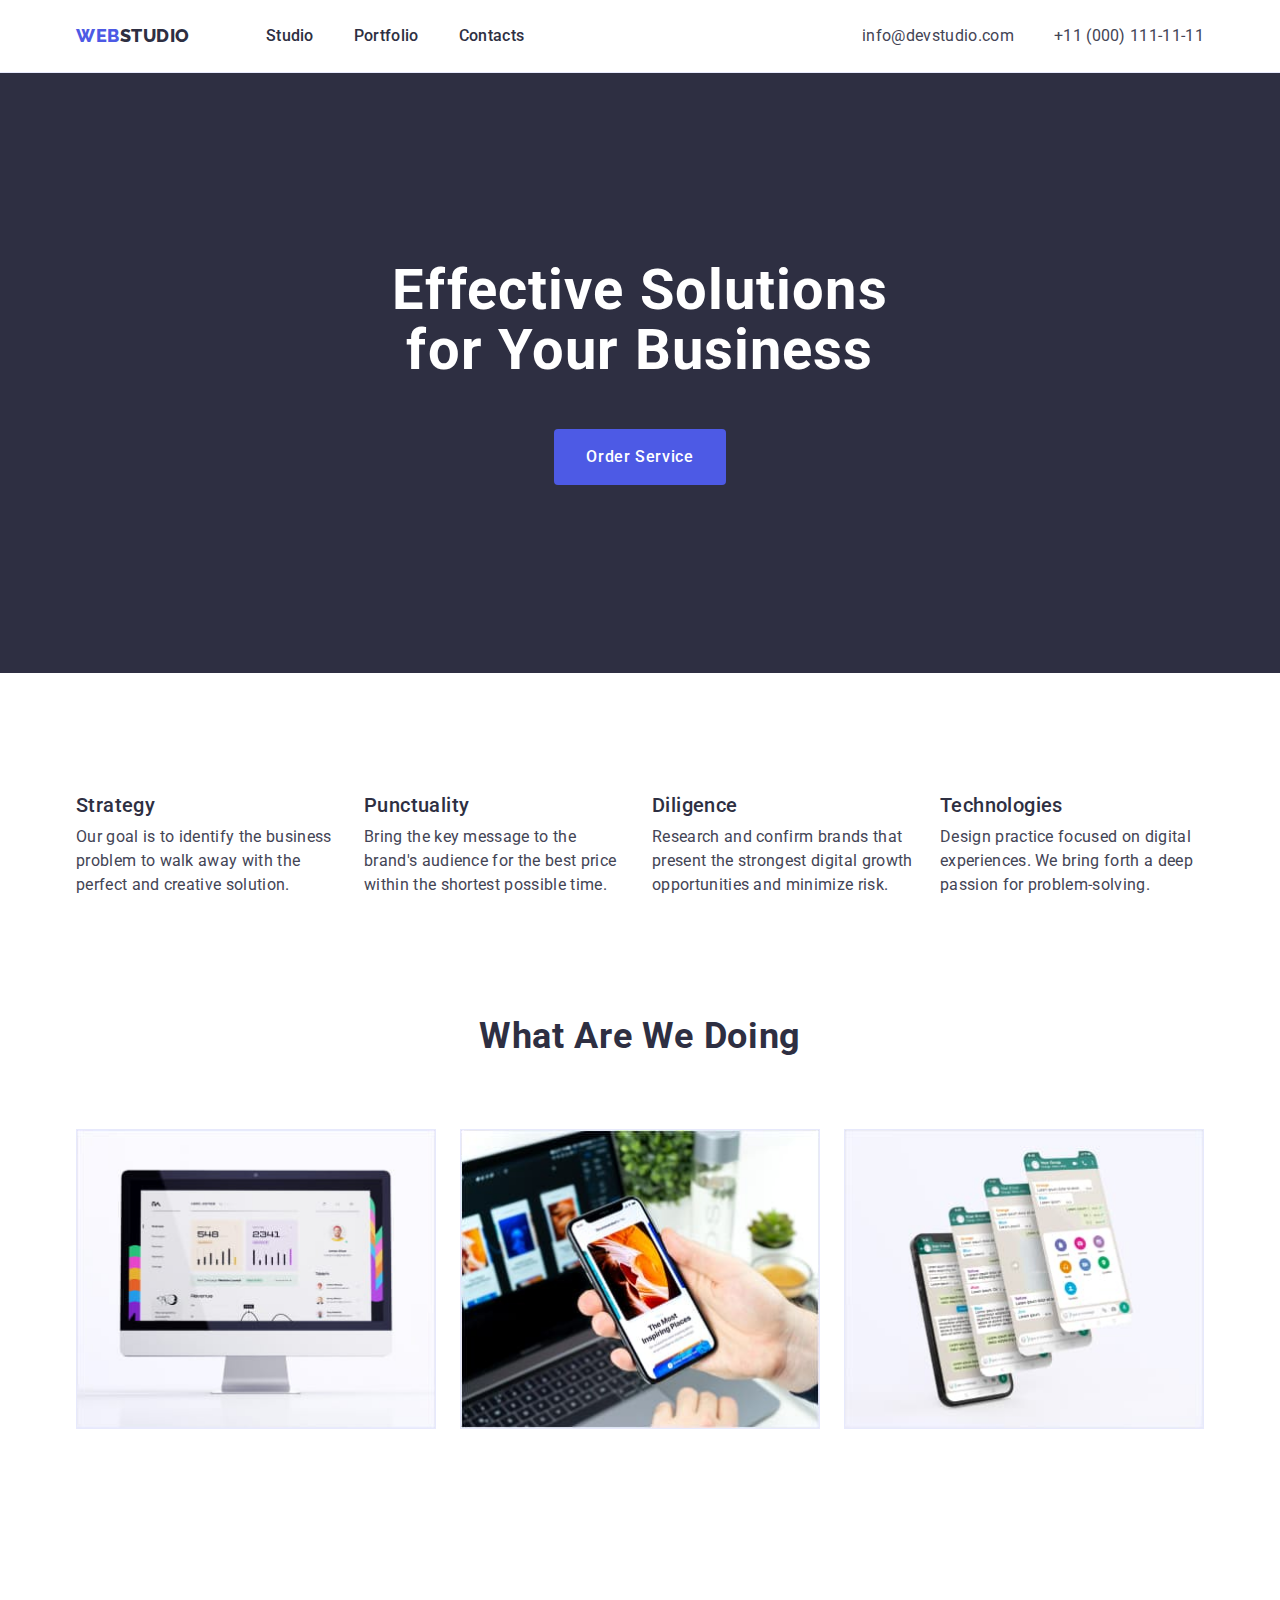
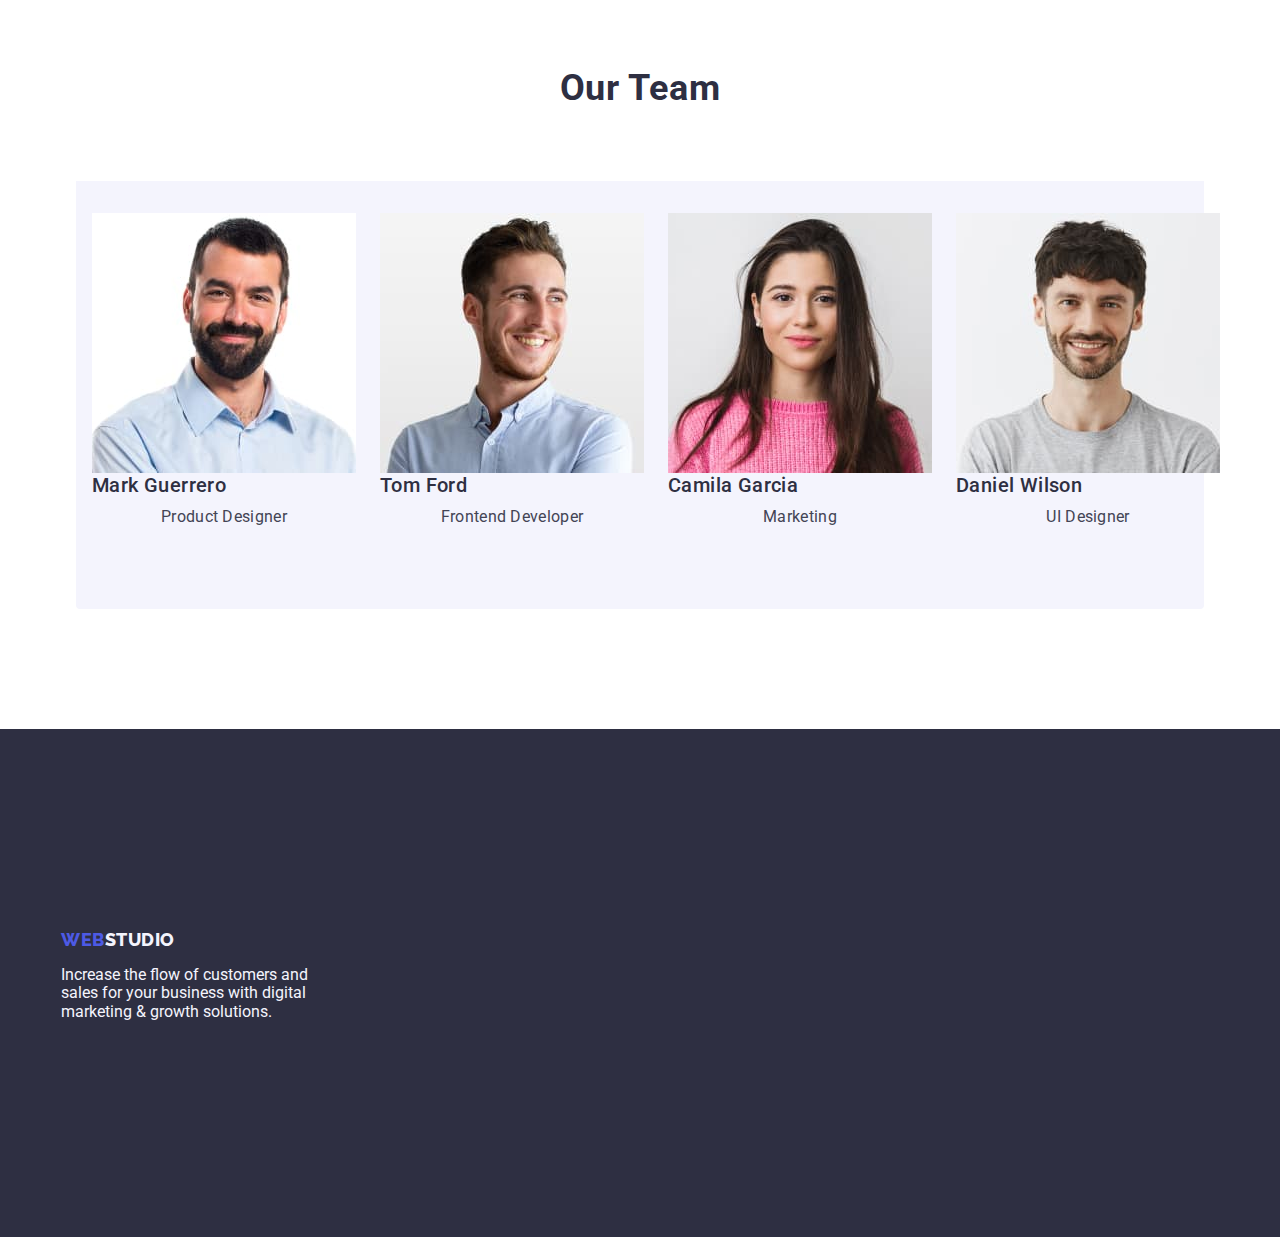
==== index.html @ ceb1ec16 "hw-3" ====
<!DOCTYPE html>
<html lang="en">
  <head>
    <meta charset="UTF-8" />
    <meta name="viewport" content="width=device-width, initial-scale=1.0" />
    <title>WebStudio</title>
    <link rel="preconnect" href="https://fonts.googleapis.com" />
    <link rel="preconnect" href="https://fonts.gstatic.com" crossorigin />
    <link
      href="https://fonts.googleapis.com/css2?family=Raleway:wght@800&family=Roboto:wght@400;500;700;900&display=swap"
      rel="stylesheet"
    />
    <link
      href="
     https://cdn.jsdelivr.net/npm/modern-normalize@2.0.0/modern-normalize.min.css"
      rel="stylesheet"
    />
    <link rel="stylesheet" href="./css/styles.css" />
  </head>
  <body class="body">
    <!-- header -->

    <header class="page-header">
      <div class="container container-header">
        <nav class="site-nav">
          <a class="link logo" href="./index.html">
            Web<span class="logo-span">Studio</span></a
          >
          <ul class="menu list header-list">
            <li class="menu-item">
              <a class="site-nav menu-link link" href="./index.html">Studio</a>
            </li>
            <li class="menu-item">
              <a class="site-nav menu-link link" href="./portfolio.html"
                >Portfolio</a
              >
            </li>
            <li class="menu-item">
              <a class="site-nav menu-link link" href="">Contacts</a>
            </li>
          </ul>
        </nav>
        <address class="contacts">
          <ul class="list adress">
            <li>
              <a class="contacts-link link" href="mailto:info@devstudio.com"
                >info@devstudio.com</a
              >
            </li>
            <li>
              <a class="contacts-link link" href="tel:+110001111111"
                >+11 (000) 111-11-11</a
              >
            </li>
          </ul>
        </address>
      </div>
    </header>

    <!-- Унікальний контент сторінки -->
    <main>
      <section class="page-hero">
        <div class="container">
          <h1 class="hero-title">Effective Solutions for Your Business</h1>
          <button class="hero-btn" type="button">Order Service</button>
        </div>
      </section>

      <!-- SECTION -->

      <section class="future">
        <div class="container">
          <h2 class="visually-hidden section-description">Future</h2>
          <ul class="list page-future gallery-item">
            <li>
              <h3 class="description-title future-item">Strategy</h3>
              <p class="subtitle future-text">
                Our goal is to identify the business problem to walk away with
                the perfect and creative solution.
              </p>
            </li>

            <li>
              <h3 class="description-title future-item">Punctuality</h3>
              <p class="subtitle future-text">
                Bring the key message to the brand's audience for the best price
                within the shortest possible time.
              </p>
            </li>

            <li>
              <h3 class="description-title future-item">Diligence</h3>
              <p class="subtitle future-text">
                Research and confirm brands that present the strongest digital
                growth opportunities and minimize risk.
              </p>
            </li>

            <li>
              <h3 class="description-title future-item">Technologies</h3>
              <p class="subtitle future-text">
                Design practice focused on digital experiences. We bring forth a
                deep passion for problem-solving.
              </p>
            </li>
          </ul>
        </div>
      </section>

      <!-- SECTION -->

      <section class="work">
        <div class="container page-work">
          <h2 class="section-description work-item">What are we doing</h2>
          <ul class="list work-card gallery-work">
            <li class="work-image">
              <img src="./images/image-1.jpg" alt="computer" width="360" />
            </li>
            <li class="work-image">
              <img src="./images/image-2.jpg" alt="phones" width="360" />
            </li>
            <li class="work-image">
              <img src="./images/image-3.jpg" alt="design" width="360" />
            </li>
          </ul>
        </div>
      </section>

      <!-- SECTION -->

      <section class="card">
        <div class="container">
          <h2 class="section-description card-title">Our Team</h2>
          <ul class="list section-team employeers-wrapper">
            <li class="imag-team gallery-items">
              <img
                src="./images/team/team-card-1.jpg"
                alt="team-card-1"
                width="264"
              />
              <div class="">
                <h3 class="description-title employeers">Mark Guerrero</h3>
                <p class="subtitle position">Product Designer</p>
              </div>
            </li>

            <li class="imag-team gallery-items">
              <img
                src="./images/team/team-card-2.jpg"
                alt="team-card-2"
                width="264"
              />
              <div class="">
                <h3 class="description-title employeers">Tom Ford</h3>
                <p class="subtitle">Frontend Developer</p>
              </div>
            </li>

            <li class="imag-team gallery-items">
              <img
                src="./images/team/team-card-3.jpg"
                alt="team-card-3"
                width="264"
              />
              <div class="">
                <h3 class="description-title employeers">Camila Garcia</h3>
                <p class="subtitle">Marketing</p>
              </div>
            </li>

            <li class="imag-team gallery-items">
              <img
                src="./images/team/team-card-4.jpg"
                alt="team-card-4"
                width="264"
              />
              <div class="">
                <h3 class="description-title employeers">Daniel Wilson</h3>
                <p class="subtitle">UI Designer</p>
              </div>
            </li>
          </ul>
        </div>
      </section>
    </main>

    <!-- FOOTER -->

    <footer class="page-footer">
      <div class="container page-footer">
        <a class="link footer logo-footer" href="./index.html"
          >Web<span class="footer-span">Studio</span></a
        >
        <p class="footer-subtitle">
          Increase the flow of customers and sales for your business with
          digital marketing & growth solutions.
        </p>
      </div>
    </footer>
  </body>
</html>
---- css/styles.css ----
:root {
  --primary-font: Roboto, sans-serif;
  --secondary-font: Raleway, sans-serif;

  --hero-text-color: #ffffff;
  --hero-theme-dark: #2e2f42;

  --body-text-color-dark: #2e2f42;
  --body-text-color-light: #434455;
  --body-theme-light: #ffffff;

  --footer-text-color: #f4f4fd;
  --footer-theme-dark: #2e2f42;
  --accent-color: #404bbf;
}

.body {
  color: var(--body-text-color-light);
  font-family: Roboto, sans-serif;
  background-color: var(--body-theme-light);
}

.list {
  padding: 0;
  margin: 0;
  list-style: none;
}

.link {
  text-decoration: none;
}

.container {
  width: 1158px;
  padding-left: 15px;
  padding-right: 15px;
  margin-left: auto;
  margin-right: auto;
}

/* ========================COMPONENTS===================== */

.section-description {
  text-align: center;
  margin-bottom: 24px;

  color: var(--body-text-color-dark);
  font-size: 36px;
  font-weight: 700;
  line-height: 1.11;
  letter-spacing: 0.72px;
  text-transform: capitalize;
}

.description-title {
  display: flex;
  width: 264px;
  flex-direction: column;
  align-items: flex-start;
  gap: 8px;

  color: var(--body-text-color-dark);
  font-size: 20px;
  font-weight: 500;
  line-height: 1.2;
  letter-spacing: 0.4px;
}

.subtitle {
  color: var(--body-text-color-light);
  font-size: 16px;
  font-weight: 400;
  line-height: 1.5;
  letter-spacing: 0.32px;
}

/* ============================HEADER=============== */
.page-header {
  border-bottom: 1px solid #e7e9fc;
}

.container-header {
  display: flex;
}

.logo:hover,
.logo:focus {
  color: var(--accent-color, #404bbf);
}

.logo-span {
  color: #2e2f42;
}

.logo {
  margin-right: 76px;
  color: var(--iris, #4d5ae5);
  font-size: 18px;
  font-family: Raleway, sans-serif;
  font-weight: 800;
  line-height: 1.17;
  letter-spacing: 0.54px;
  text-transform: uppercase;
}

.site-nav {
  display: flex;
  align-items: center;
  margin-right: auto;
  font-size: 16px;
  font-weight: 500;
  line-height: 1.5;
  letter-spacing: 0.32px;
  color: #2e2f42;
}

.menu-link:hover,
.menu-link:focus {
  color: var(--accent-color, #404bbf);
}

.contacts-link {
  display: inline-block;
  list-style: none;
  padding-top: 24px;
  padding-bottom: 24px;
  color: var(--slate, #434455);
  font-size: 16px;
  line-height: 1.5;
  letter-spacing: 0.32px;
  font-style: normal;
}

.contacts-link:hover,
.contacts-link:focus {
  color: var(--accent-color, #404bbf);
  font-style: normal;
}

.adress {
  display: flex;
  margin: 0;
  padding: 0;
  gap: 40px;
}

.header-list {
  padding-bottom: 24px;
  padding-top: 24px;
  display: flex;
  align-items: center;
  gap: 40px;
}

.header-link {
  display: block;
  padding: 24px 0;
  font-size: 16px;
  font-weight: 500;
}

/* ========================HERO===================== */

.page-hero {
  background-color: var(--hero-theme-dark);
  padding: 188px 0;
}
.hero-title {
  max-width: 496px;
  margin-left: auto;
  margin-right: auto;
  margin-bottom: 48px;
  color: var(--hero-text-color);

  text-align: center;
  font-size: 56px;
  font-weight: 700;
  line-height: 1.07;
  letter-spacing: 1.12px;
}

.hero-btn {
  border: none;
  border-radius: 4px;
  padding: 16px 32px;
  margin: 0 auto;
  display: block;
  min-width: 169px;
  height: 56px;

  color: var(--white, #ffffff);
  background: var(--iris, #4d5ae5);
  font-family: Roboto, sans-serif;
  font-size: 16px;
  font-weight: 500;
  line-height: 1.5;
  letter-spacing: 0.64px;
  cursor: pointer;
}

.hero-btn:hover,
.hero-btn:focus {
  background: var(--accent-color, #404bbf);
}

/* ============================================== */

/* ====================about ==============*/

.visually-hidden {
  position: absolute;
  clip: rect(1px 1px 1px 1px); /* IE6, IE7 */
  clip: rect(1px, 1px, 1px, 1px);
  padding: 0;
  border: 0;
  height: 1px;
  width: 1px;
  overflow: hidden;
}

.future {
  padding: 120px 0;
}

.page-future {
  display: flex;
  gap: 24px;
}

.future-item {
  margin-bottom: 8px;
}

.future-text {
  flex-direction: column;
  margin: 0;
  padding: 0;
}

.gallery-item {
  flex-basis: calc((100% - 3 * 24px) / 4);
}
/* =============work================ */

.work {
  padding-bottom: 120px;
}
.work-item {
  margin-bottom: 72px;
}

.work-card {
  display: flex;
  gap: 24px;
}

.work-image {
  border: 1px solid var(--cornflower, #e7e9fc);
}
.gallery-work {
  flex-basis: calc((100% - 2 * 24px) / 3);
}

/* ==================Employers==================== */

.card {
  padding: 120px 0;
}

.card-title {
  text-align: center;
  margin-bottom: 72px;
}

.section-team {
  display: flex;
  gap: 24px;
  background: var(--cloud, #f4f4fd);
  border-radius: 0px 0px 4px 4px;
}

.imag-team {
  margin-bottom: 32px;
}

.employeers-wrapper {
  display: flex;
  text-align: center;
  padding: 32px 16px;
}

.employeers {
  text-align: center;
  margin-bottom: 8px;
}

.position {
  text-align: center;
}

.gallery-items {
  flex-basis: calc((100% - 3 * 24px) / 4);
}

/* =================FOOTER================ */

.page-footer {
  background-color: var(--footer-theme-dark);
  color: var(--footer-text-color);
  padding: 100px 0;
}

.footer-subtitle {
  color: var(--footer-text-color);
  background-color: var(--footer-theme-dark);
  display: flex;
  max-width: 264px;
}

.logo-footer {
  margin-right: 76px;
  color: var(--iris, #4d5ae5);
  font-size: 18px;
  font-family: Raleway, sans-serif;
  font-weight: 800;
  line-height: 1.17;
  letter-spacing: 0.54px;
  text-transform: uppercase;
  display: inline-block;
  margin-bottom: 16px;
}

.footer-span {
  color: #f4f4fd;
}

/* ========================PORTFOLIO====================== */

.portfolio {
  padding: 96px 120px;
}

.page-portfolio {
  display: flex;
  justify-content: center;
  gap: 24px;
  margin-bottom: 72px;
}

.navi-portfolio {
  padding: 12px 24px;
  border-radius: 4px;
}

.card-content {
  display: flex;
  flex-wrap: wrap;
  column-gap: 24px;
  row-gap: 48px;
}

.portfolio-item {
  flex-basis: calc((100% - 2 * 24px) / 3);
}

.projects {
  margin: 32px 16px;
  border: 1px solid #e7e9fc;
  border-top: none;
}

.proj-title {
  margin-bottom: 8px;
}

.btn-filter {
  color: var(--iris, #4d5ae5);
  background-color: var(--cloud, #f4f4fd);
  font-family: Roboto, sans-serif;
  text-align: center;
  font-size: 16px;
  font-weight: 500;
  line-height: 1.5;
  letter-spacing: 0.64px;
  cursor: pointer;
}

.btn-filter:hover,
.btn-filter:focus {
  color: #ffffff;
  background-color: var(--accent-color, #404bbf);
  border: 1px, solid transparent;
}

/* ===============RESET-START============= */

body {
  background-color: var(--body-theme-light);
  font-family: Roboto, sans-serif;
}

h1,
h2,
h3,
h4,
p {
  margin-top: 0;
}

ul {
  list-style: none;
  padding: 0;
  margin: 0;
}

a {
  text-decoration: none;
  color: currentColor;
}

img {
  display: block;
  max-width: 100%;
  height: auto;
}

button {
  font-family: inherit;
  color: inherit;
  cursor: pointer;
}

address {
  font-style: normal;
}

/* ============HEADER======== */
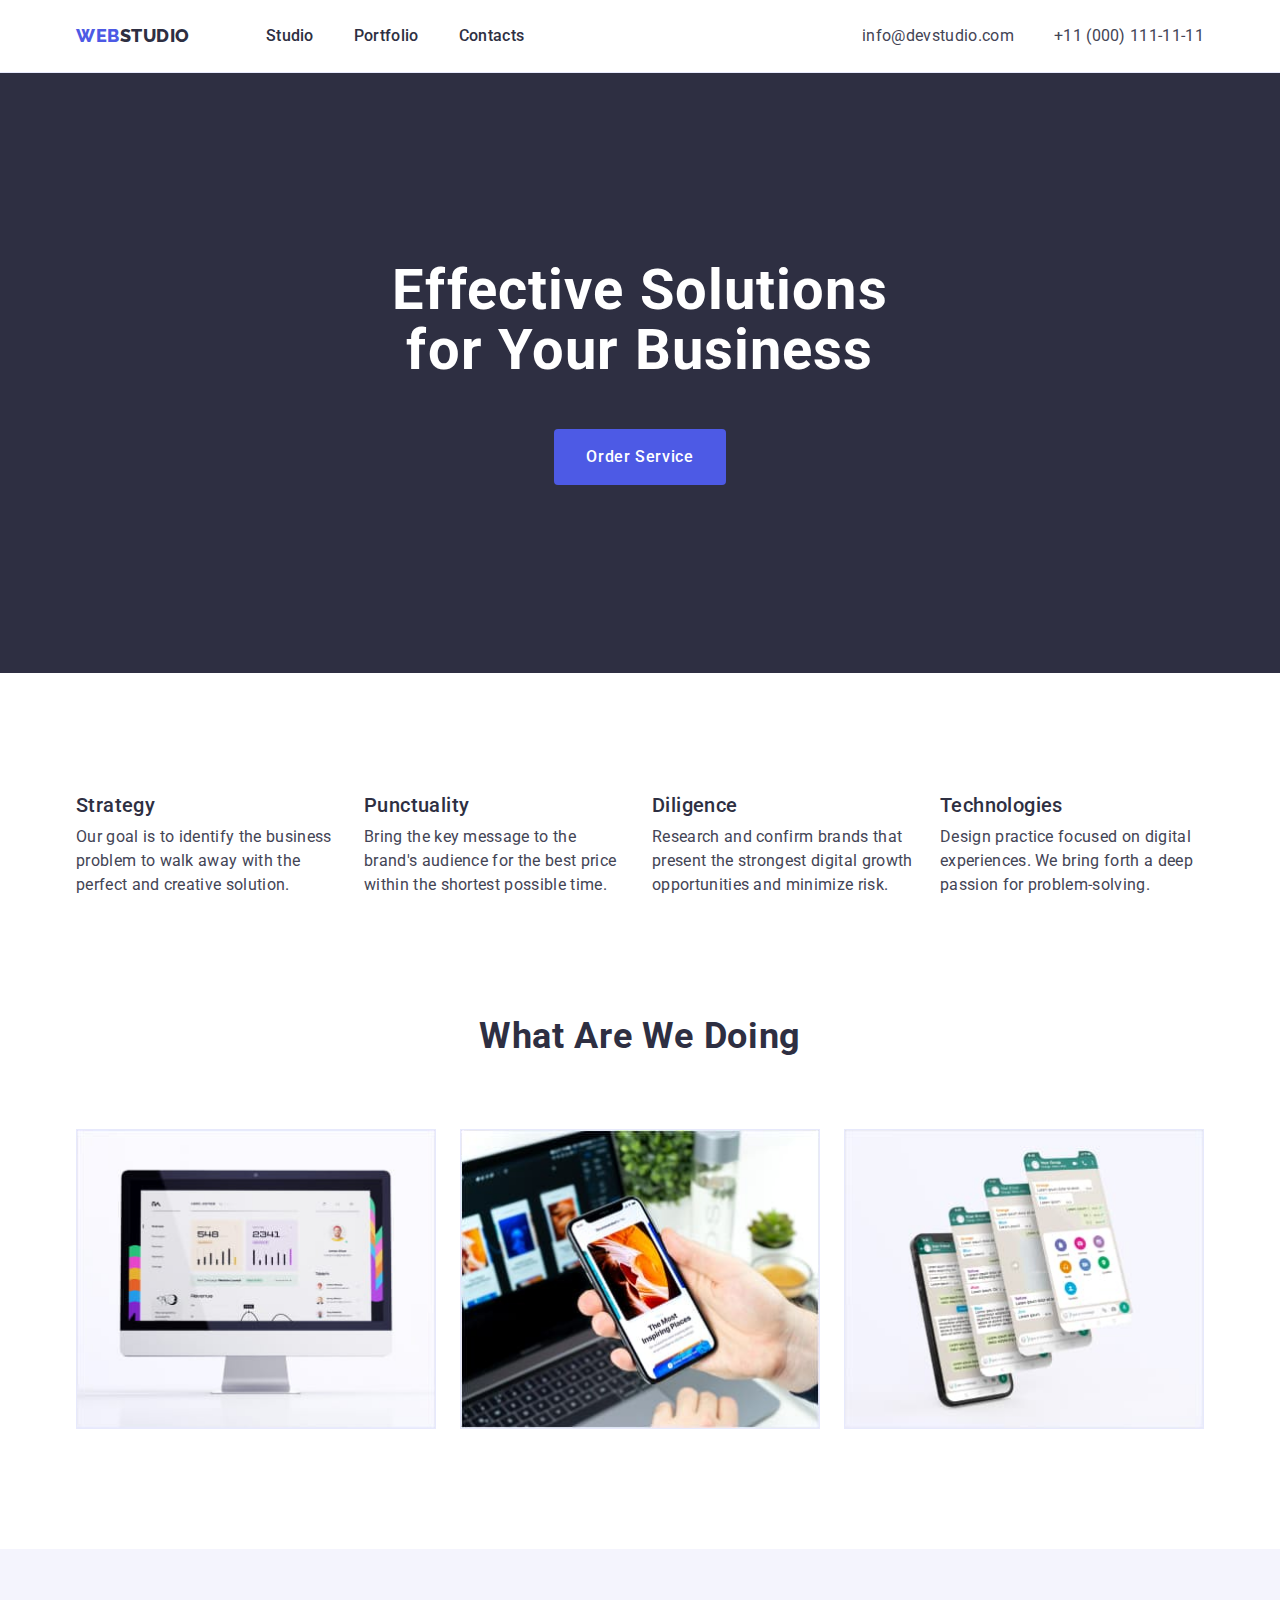
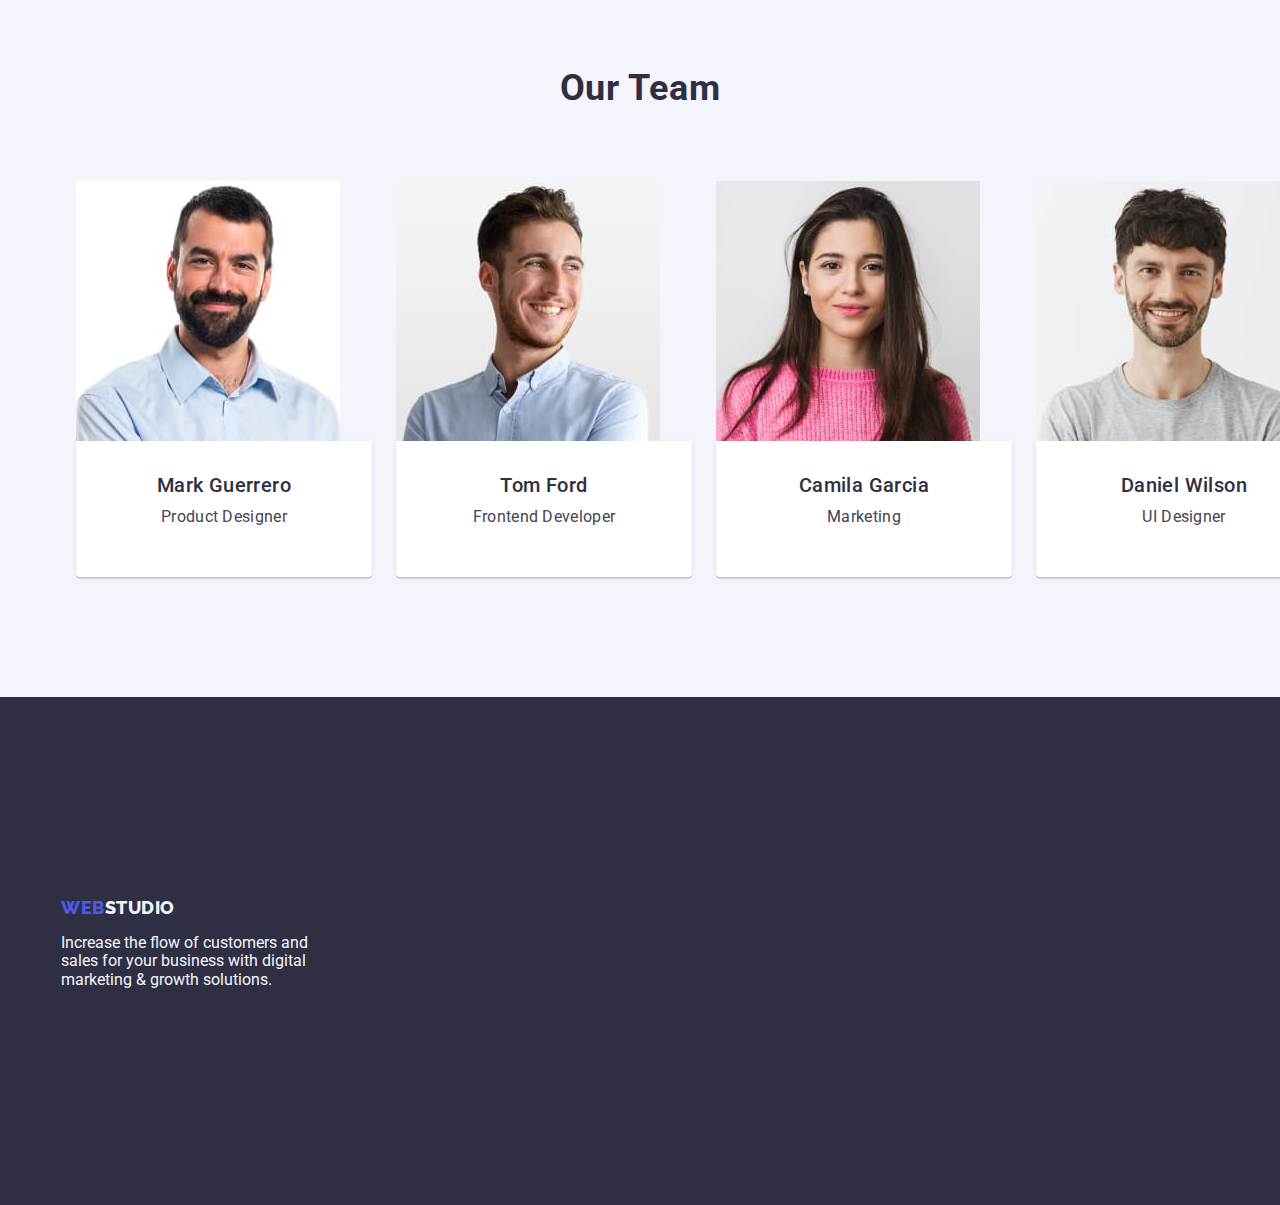
==== commit bbac52ab: "hw-fixind" ====
--- a/index.html
+++ b/index.html
@@ -138,7 +138,7 @@
                 alt="team-card-1"
                 width="264"
               />
-              <div class="">
+              <div class="card-team">
                 <h3 class="description-title employeers">Mark Guerrero</h3>
                 <p class="subtitle position">Product Designer</p>
               </div>
@@ -150,7 +150,7 @@
                 alt="team-card-2"
                 width="264"
               />
-              <div class="">
+              <div class="card-team">
                 <h3 class="description-title employeers">Tom Ford</h3>
                 <p class="subtitle">Frontend Developer</p>
               </div>
@@ -162,7 +162,7 @@
                 alt="team-card-3"
                 width="264"
               />
-              <div class="">
+              <div class="card-team">
                 <h3 class="description-title employeers">Camila Garcia</h3>
                 <p class="subtitle">Marketing</p>
               </div>
@@ -174,7 +174,7 @@
                 alt="team-card-4"
                 width="264"
               />
-              <div class="">
+              <div class="card-team">
                 <h3 class="description-title employeers">Daniel Wilson</h3>
                 <p class="subtitle">UI Designer</p>
               </div>
--- a/css/styles.css
+++ b/css/styles.css
@@ -56,7 +56,6 @@
   display: flex;
   width: 264px;
   flex-direction: column;
-  align-items: flex-start;
   gap: 8px;
 
   color: var(--body-text-color-dark);
@@ -265,6 +264,7 @@
 
 .card {
   padding: 120px 0;
+  background-color: var(--cloud, #f4f4fd);
 }
 
 .card-title {
@@ -275,26 +275,26 @@
 .section-team {
   display: flex;
   gap: 24px;
-  background: var(--cloud, #f4f4fd);
+}
+
+.card-team {
+  text-align: center;
+  padding: 32px 16px;
+  background: var(--white, #fff);
   border-radius: 0px 0px 4px 4px;
-}
-
-.imag-team {
-  margin-bottom: 32px;
+  box-shadow: 0px 2px 1px 0px rgba(46, 47, 66, 0.08),
+    0px 1px 1px 0px rgba(46, 47, 66, 0.16),
+    0px 1px 6px 0px rgba(46, 47, 66, 0.08);
 }
 
 .employeers-wrapper {
-  display: flex;
-  text-align: center;
-  padding: 32px 16px;
 }
 
 .employeers {
-  text-align: center;
   margin-bottom: 8px;
 }
 
-.position {
+position {
   text-align: center;
 }
 
@@ -337,7 +337,7 @@
 /* ========================PORTFOLIO====================== */
 
 .portfolio {
-  padding: 96px 120px;
+  padding: 96px 0 120px 0;
 }
 
 .page-portfolio {
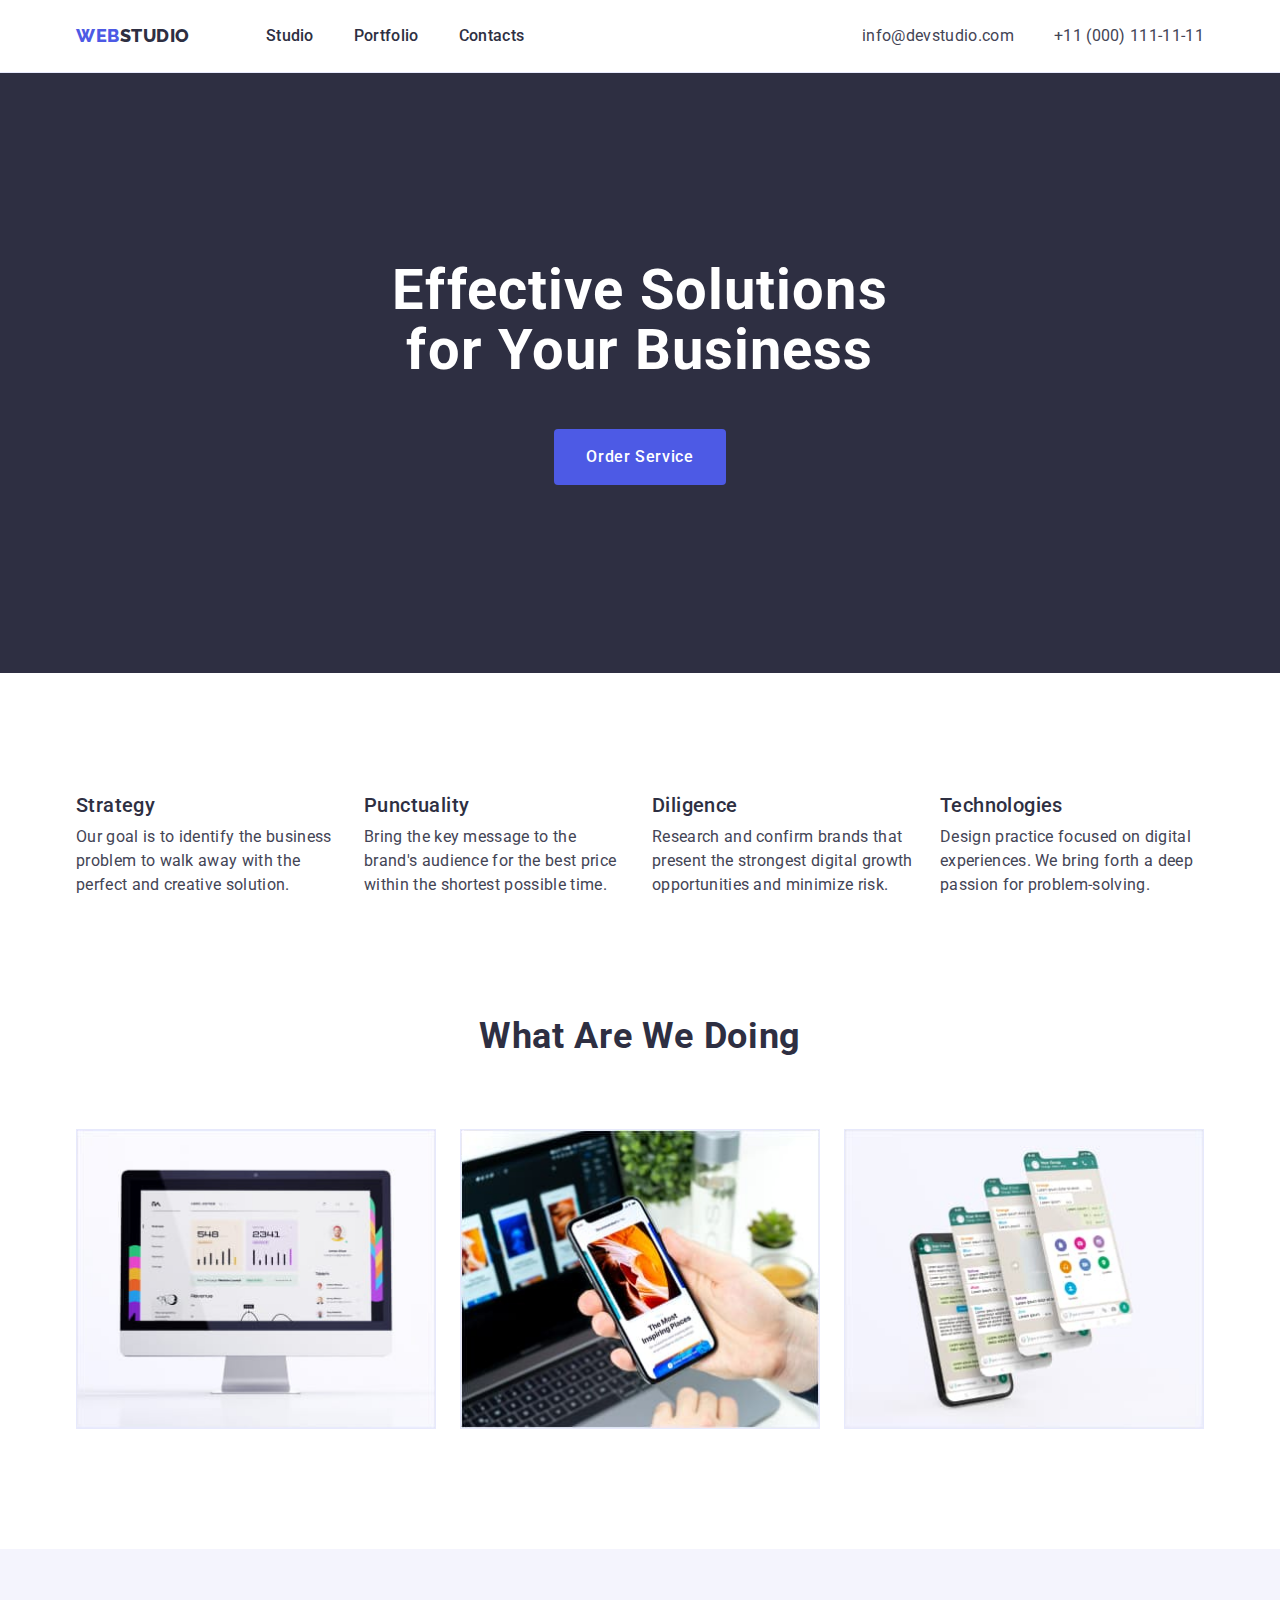
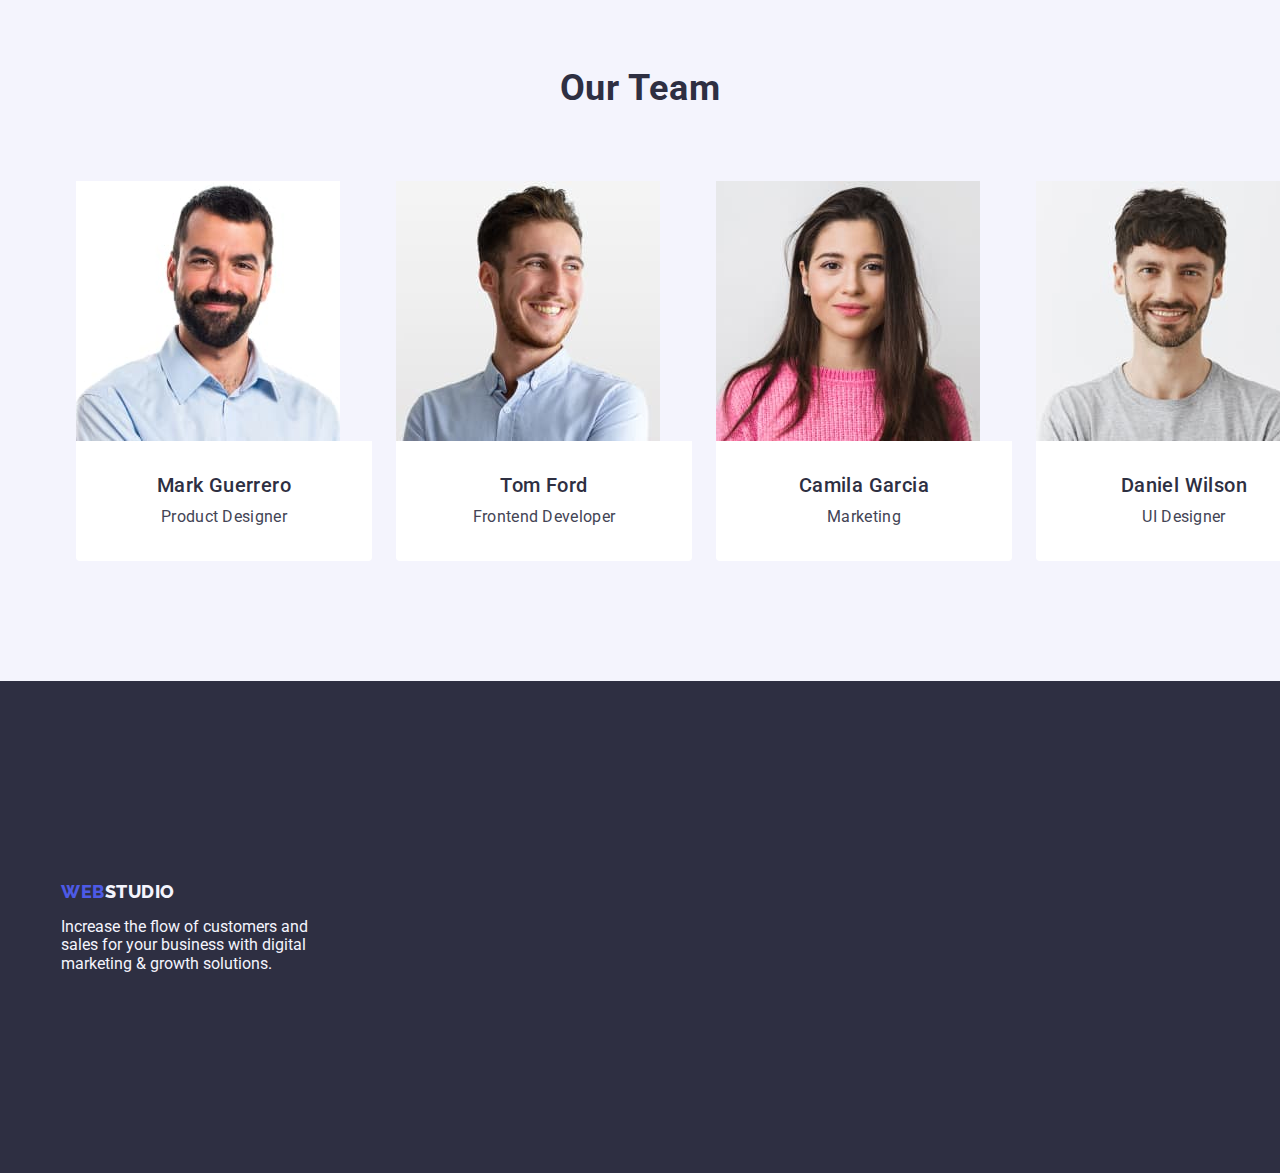
==== commit 08d585f5: "01" ====
--- a/index.html
+++ b/index.html
@@ -110,7 +110,7 @@
       <!-- SECTION -->
 
       <section class="work">
-        <div class="container page-work">
+        <div class="container">
           <h2 class="section-description work-item">What are we doing</h2>
           <ul class="list work-card gallery-work">
             <li class="work-image">
@@ -131,8 +131,8 @@
       <section class="card">
         <div class="container">
           <h2 class="section-description card-title">Our Team</h2>
-          <ul class="list section-team employeers-wrapper">
-            <li class="imag-team gallery-items">
+          <ul class="list section-team gallery-items">
+            <li class="imag-team">
               <img
                 src="./images/team/team-card-1.jpg"
                 alt="team-card-1"
@@ -144,7 +144,7 @@
               </div>
             </li>
 
-            <li class="imag-team gallery-items">
+            <li class="imag-team">
               <img
                 src="./images/team/team-card-2.jpg"
                 alt="team-card-2"
@@ -156,7 +156,7 @@
               </div>
             </li>
 
-            <li class="imag-team gallery-items">
+            <li class="imag-team">
               <img
                 src="./images/team/team-card-3.jpg"
                 alt="team-card-3"
@@ -168,7 +168,7 @@
               </div>
             </li>
 
-            <li class="imag-team gallery-items">
+            <li class="imag-team">
               <img
                 src="./images/team/team-card-4.jpg"
                 alt="team-card-4"
--- a/css/styles.css
+++ b/css/styles.css
@@ -12,6 +12,7 @@
   --footer-text-color: #f4f4fd;
   --footer-theme-dark: #2e2f42;
   --accent-color: #404bbf;
+  --border-color: #e7e9fc;
 }
 
 .body {
@@ -282,9 +283,6 @@
   padding: 32px 16px;
   background: var(--white, #fff);
   border-radius: 0px 0px 4px 4px;
-  box-shadow: 0px 2px 1px 0px rgba(46, 47, 66, 0.08),
-    0px 1px 1px 0px rgba(46, 47, 66, 0.16),
-    0px 1px 6px 0px rgba(46, 47, 66, 0.08);
 }
 
 .employeers-wrapper {
@@ -350,6 +348,7 @@
 .navi-portfolio {
   padding: 12px 24px;
   border-radius: 4px;
+  border: 1px solid var(--border-color);
 }
 
 .card-content {
@@ -359,14 +358,17 @@
   row-gap: 48px;
 }
 
+.list-border {
+  border: 1px solid var(--border-color);
+  border-top: none;
+}
+
 .portfolio-item {
   flex-basis: calc((100% - 2 * 24px) / 3);
 }
 
 .projects {
-  margin: 32px 16px;
-  border: 1px solid #e7e9fc;
-  border-top: none;
+  padding: 32px 16px;
 }
 
 .proj-title {
@@ -389,7 +391,7 @@
 .btn-filter:focus {
   color: #ffffff;
   background-color: var(--accent-color, #404bbf);
-  border: 1px, solid transparent;
+  border: 1px solid transparent;
 }
 
 /* ===============RESET-START============= */
@@ -404,7 +406,7 @@
 h3,
 h4,
 p {
-  margin-top: 0;
+  margin: 0;
 }
 
 ul {
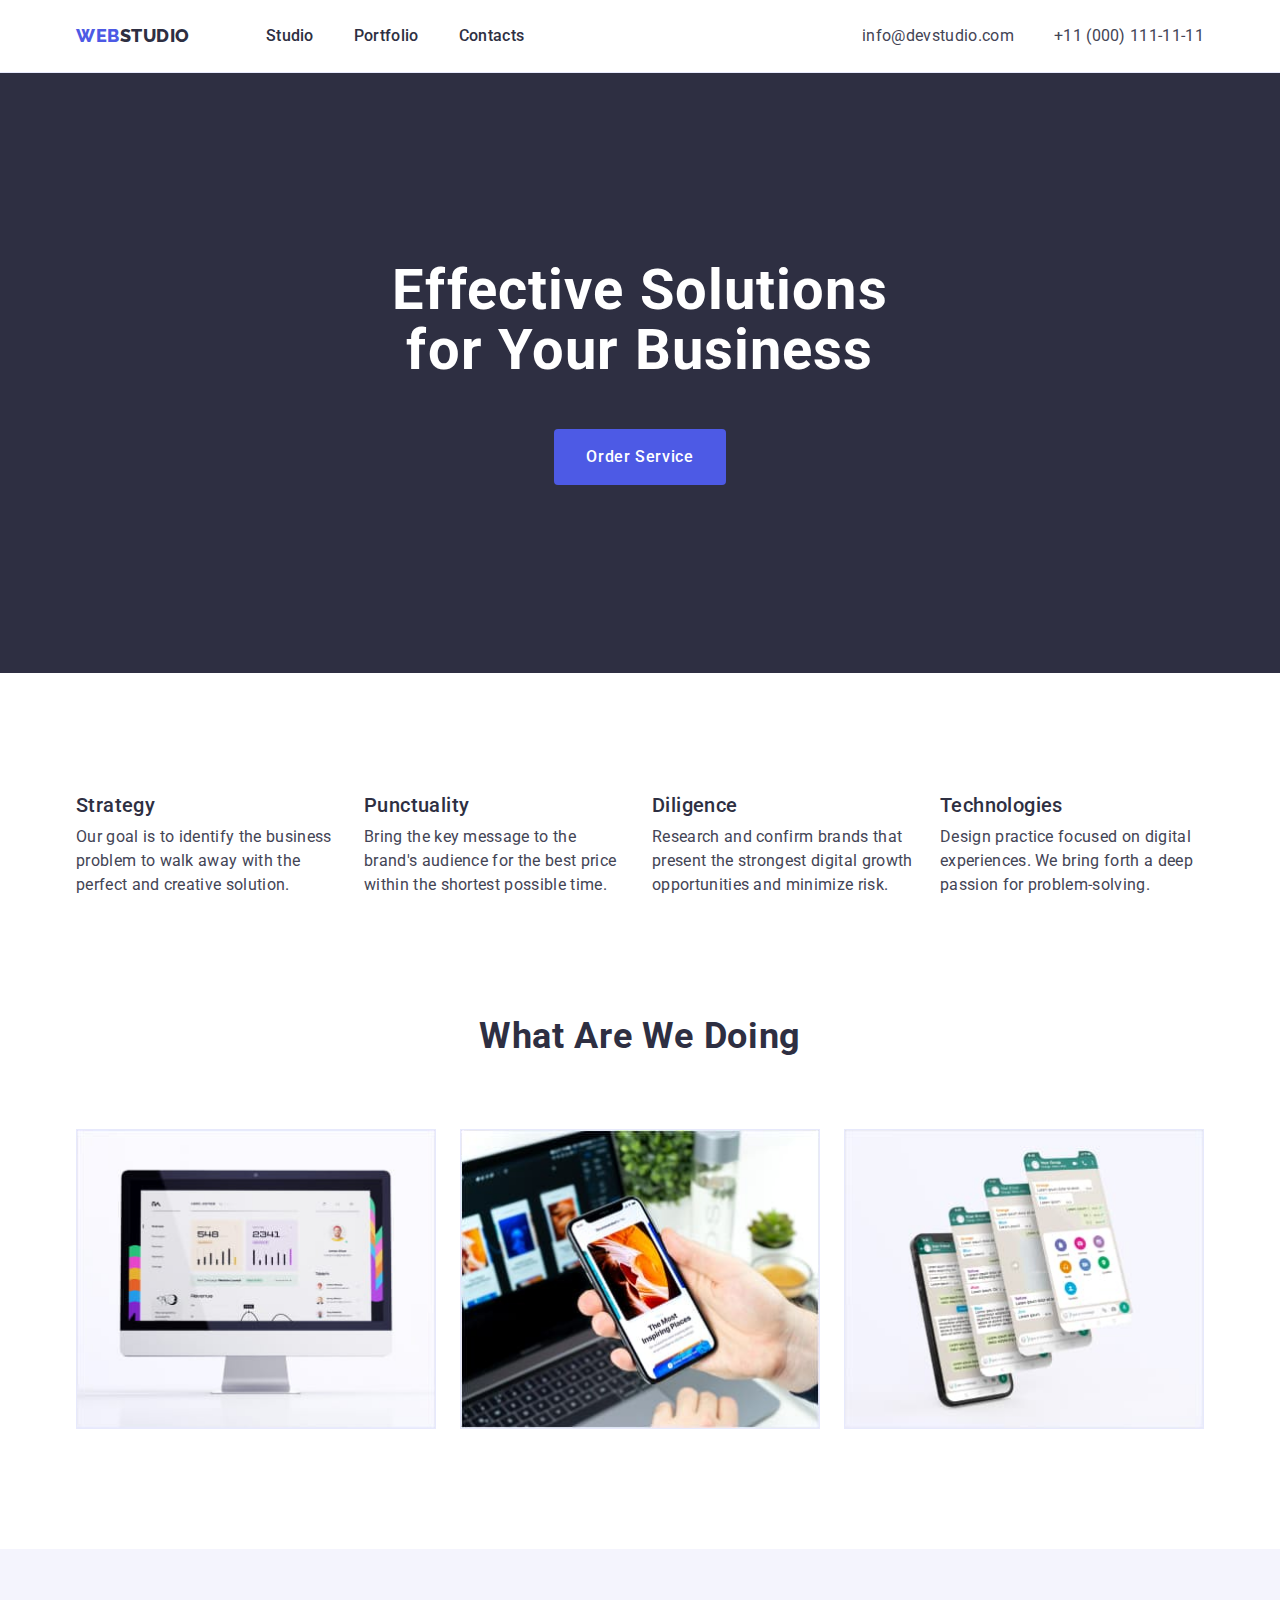
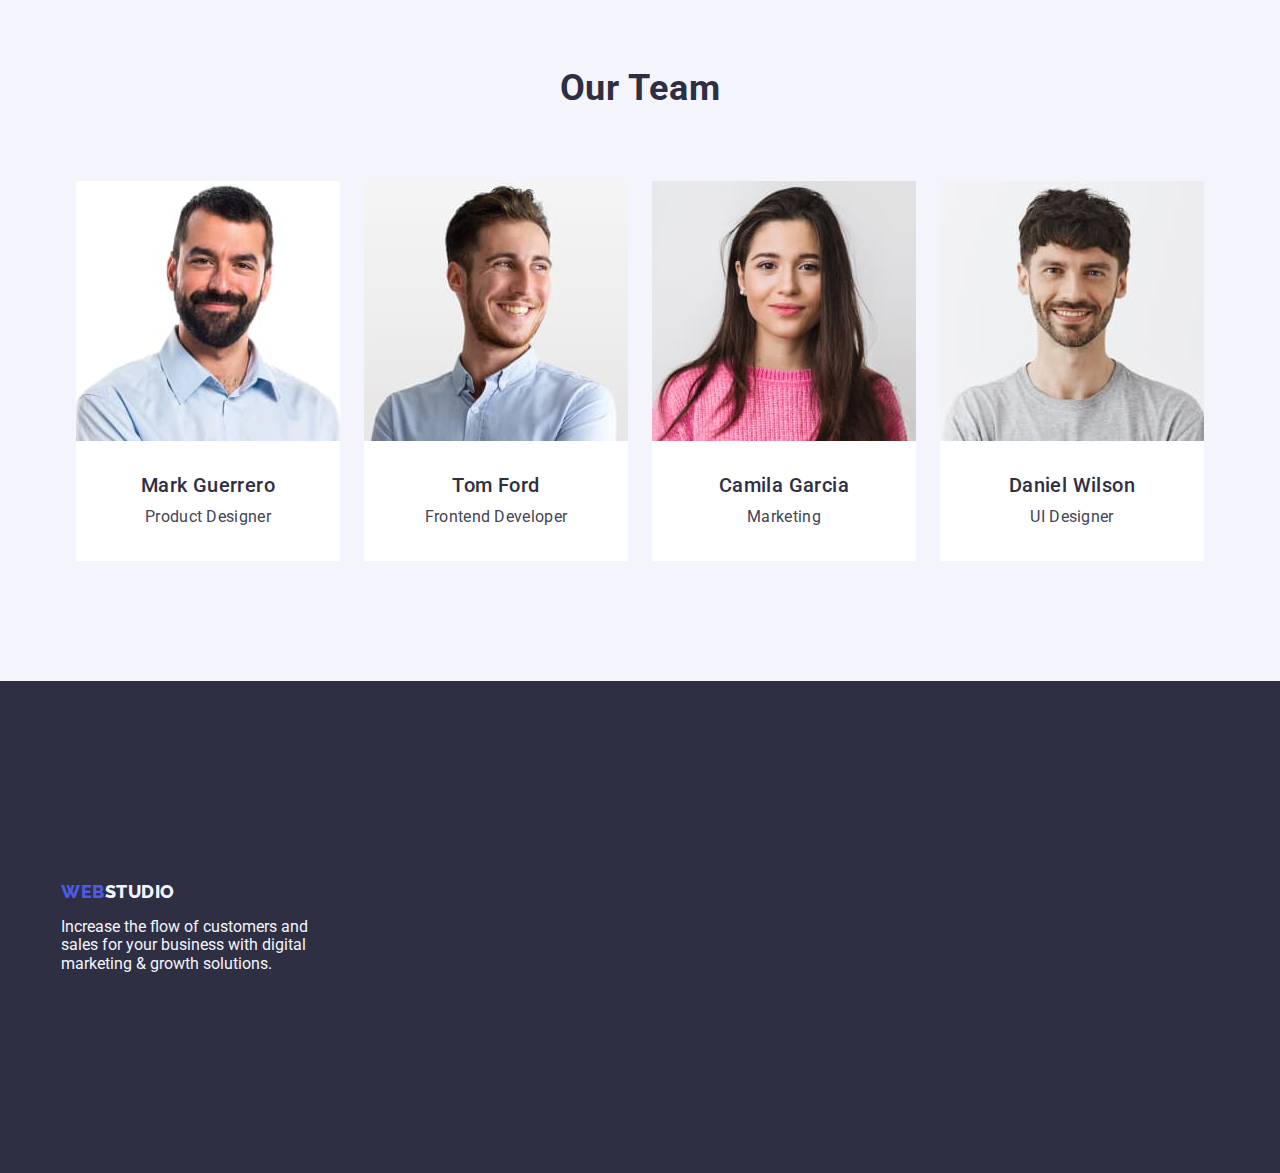
==== commit d02d88f2: "calc" ====
--- a/index.html
+++ b/index.html
@@ -71,8 +71,8 @@
       <section class="future">
         <div class="container">
           <h2 class="visually-hidden section-description">Future</h2>
-          <ul class="list page-future gallery-item">
-            <li>
+          <ul class="list page-future">
+            <li class="gallery-item">
               <h3 class="description-title future-item">Strategy</h3>
               <p class="subtitle future-text">
                 Our goal is to identify the business problem to walk away with
@@ -80,7 +80,7 @@
               </p>
             </li>
 
-            <li>
+            <li class="gallery-item">
               <h3 class="description-title future-item">Punctuality</h3>
               <p class="subtitle future-text">
                 Bring the key message to the brand's audience for the best price
@@ -88,7 +88,7 @@
               </p>
             </li>
 
-            <li>
+            <li class="gallery-item">
               <h3 class="description-title future-item">Diligence</h3>
               <p class="subtitle future-text">
                 Research and confirm brands that present the strongest digital
@@ -96,7 +96,7 @@
               </p>
             </li>
 
-            <li>
+            <li class="gallery-item">
               <h3 class="description-title future-item">Technologies</h3>
               <p class="subtitle future-text">
                 Design practice focused on digital experiences. We bring forth a
@@ -131,8 +131,8 @@
       <section class="card">
         <div class="container">
           <h2 class="section-description card-title">Our Team</h2>
-          <ul class="list section-team gallery-items">
-            <li class="imag-team">
+          <ul class="list section-team">
+            <li class="imag-team gallery-items">
               <img
                 src="./images/team/team-card-1.jpg"
                 alt="team-card-1"
@@ -144,7 +144,7 @@
               </div>
             </li>
 
-            <li class="imag-team">
+            <li class="imag-team gallery-items">
               <img
                 src="./images/team/team-card-2.jpg"
                 alt="team-card-2"
@@ -156,7 +156,7 @@
               </div>
             </li>
 
-            <li class="imag-team">
+            <li class="imag-team gallery-items">
               <img
                 src="./images/team/team-card-3.jpg"
                 alt="team-card-3"
@@ -168,7 +168,7 @@
               </div>
             </li>
 
-            <li class="imag-team">
+            <li class="imag-team gallery-items">
               <img
                 src="./images/team/team-card-4.jpg"
                 alt="team-card-4"
--- a/css/styles.css
+++ b/css/styles.css
@@ -55,7 +55,6 @@
 
 .description-title {
   display: flex;
-  width: 264px;
   flex-direction: column;
   gap: 8px;
 
@@ -209,12 +208,14 @@
 
 .visually-hidden {
   position: absolute;
-  clip: rect(1px 1px 1px 1px); /* IE6, IE7 */
-  clip: rect(1px, 1px, 1px, 1px);
+  width: 1px;
+  height: 1px;
+  margin: -1px;
+  border: 0;
   padding: 0;
-  border: 0;
-  height: 1px;
-  width: 1px;
+  white-space: nowrap;
+  clip-path: inset(100%);
+  clip: rect(0 0 0 0);
   overflow: hidden;
 }
 
@@ -282,7 +283,6 @@
   text-align: center;
   padding: 32px 16px;
   background: var(--white, #fff);
-  border-radius: 0px 0px 4px 4px;
 }
 
 .employeers-wrapper {
@@ -292,8 +292,7 @@
   margin-bottom: 8px;
 }
 
-position {
-  text-align: center;
+.imag-team {
 }
 
 .gallery-items {
@@ -345,12 +344,6 @@
   margin-bottom: 72px;
 }
 
-.navi-portfolio {
-  padding: 12px 24px;
-  border-radius: 4px;
-  border: 1px solid var(--border-color);
-}
-
 .card-content {
   display: flex;
   flex-wrap: wrap;
@@ -385,6 +378,11 @@
   line-height: 1.5;
   letter-spacing: 0.64px;
   cursor: pointer;
+  border: none;
+
+  padding: 12px 24px;
+  border-radius: 4px;
+  border: 1px solid var(--border-color);
 }
 
 .btn-filter:hover,
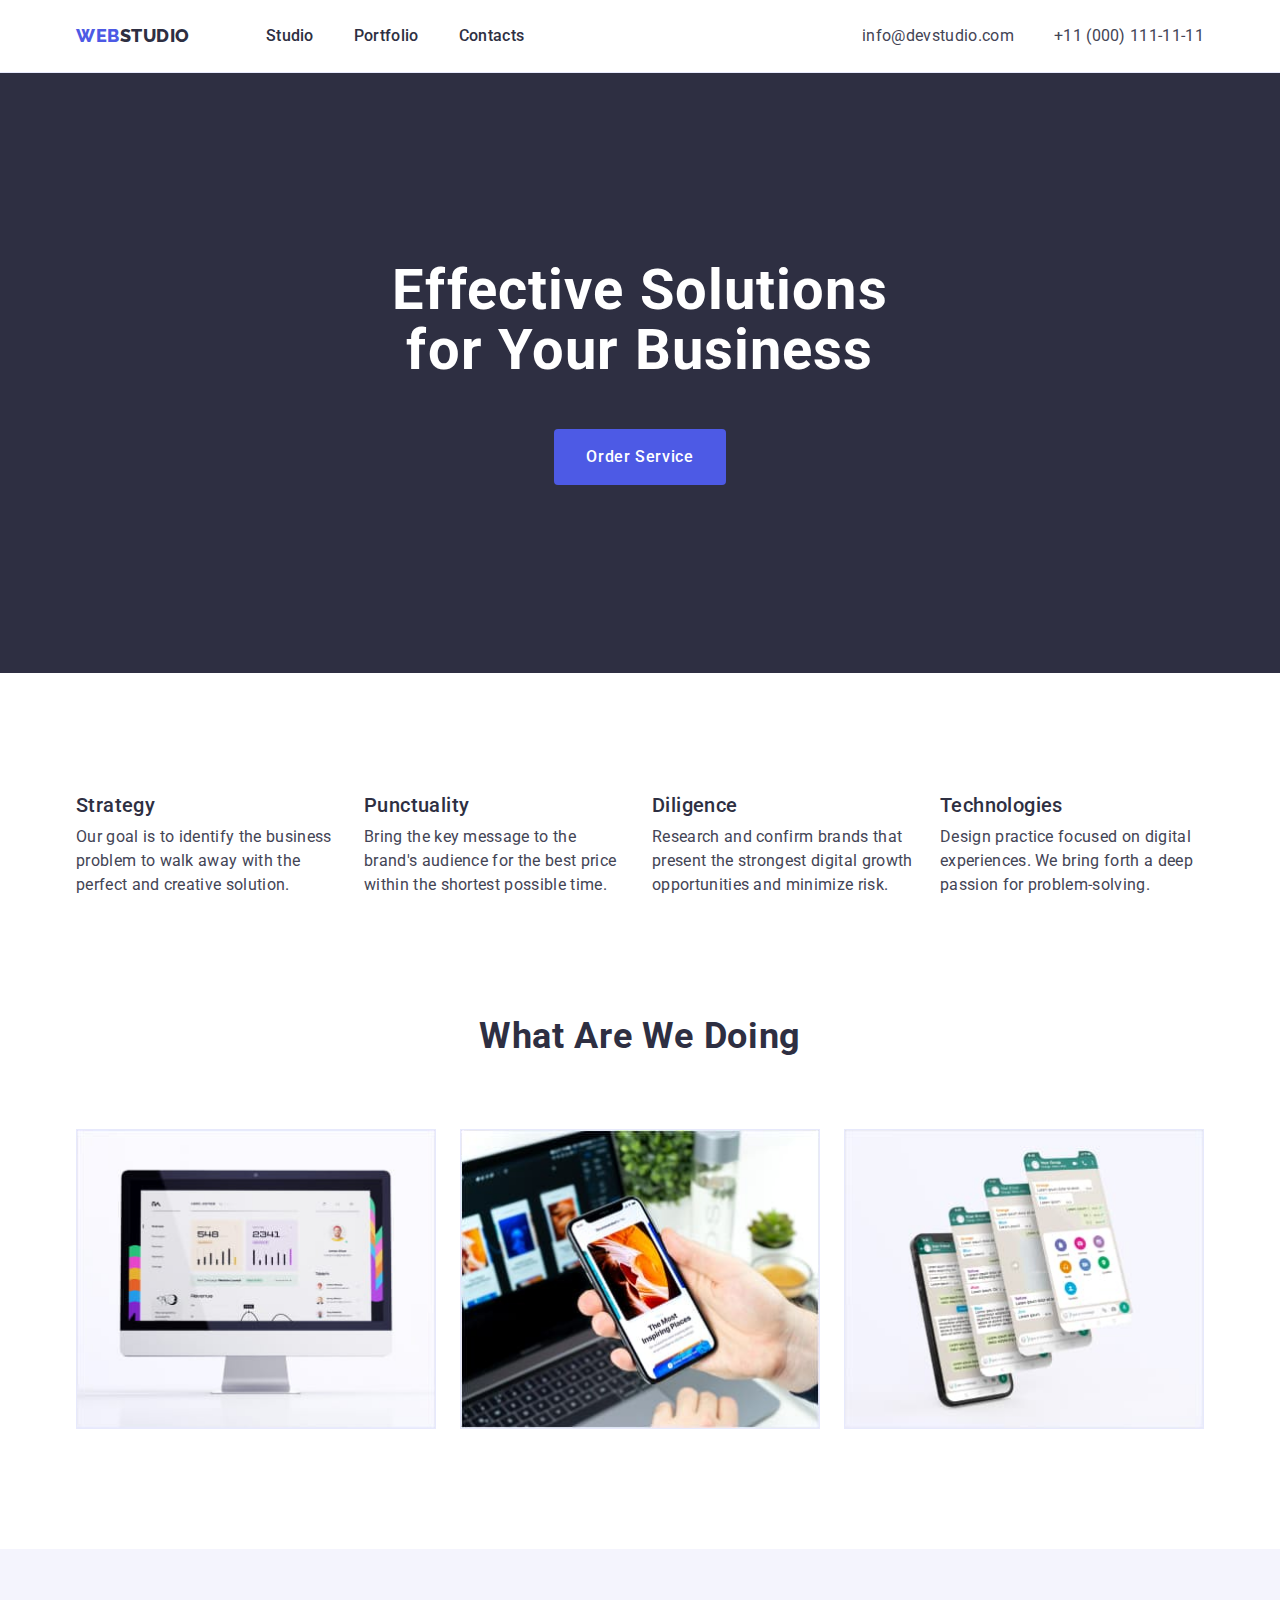
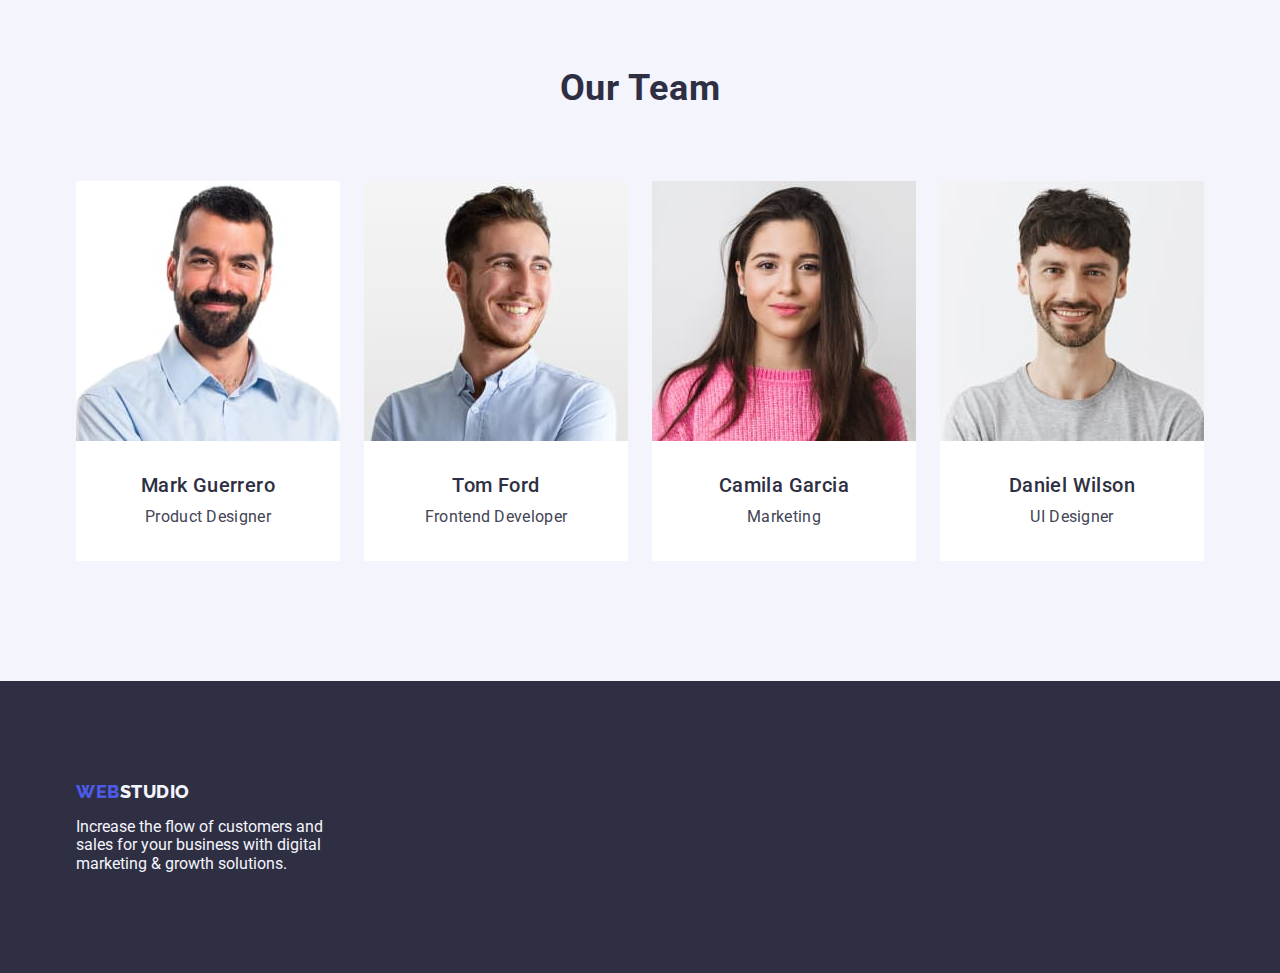
==== commit 229fc975: "footer" ====
--- a/index.html
+++ b/index.html
@@ -26,16 +26,16 @@
           <a class="link logo" href="./index.html">
             Web<span class="logo-span">Studio</span></a
           >
-          <ul class="menu list header-list">
-            <li class="menu-item">
+          <ul class="list header-list">
+            <li>
               <a class="site-nav menu-link link" href="./index.html">Studio</a>
             </li>
-            <li class="menu-item">
+            <li>
               <a class="site-nav menu-link link" href="./portfolio.html"
                 >Portfolio</a
               >
             </li>
-            <li class="menu-item">
+            <li>
               <a class="site-nav menu-link link" href="">Contacts</a>
             </li>
           </ul>
@@ -187,7 +187,7 @@
     <!-- FOOTER -->
 
     <footer class="page-footer">
-      <div class="container page-footer">
+      <div class="container">
         <a class="link footer logo-footer" href="./index.html"
           >Web<span class="footer-span">Studio</span></a
         >
--- a/css/styles.css
+++ b/css/styles.css
@@ -293,6 +293,7 @@
 }
 
 .imag-team {
+  border-radius: 0px 0px 4px 4px;
 }
 
 .gallery-items {
@@ -352,16 +353,16 @@
 }
 
 .list-border {
+}
+
+.portfolio-item {
+  flex-basis: calc((100% - 2 * 24px) / 3);
+}
+
+.projects {
+  padding: 32px 16px;
   border: 1px solid var(--border-color);
   border-top: none;
-}
-
-.portfolio-item {
-  flex-basis: calc((100% - 2 * 24px) / 3);
-}
-
-.projects {
-  padding: 32px 16px;
 }
 
 .proj-title {
